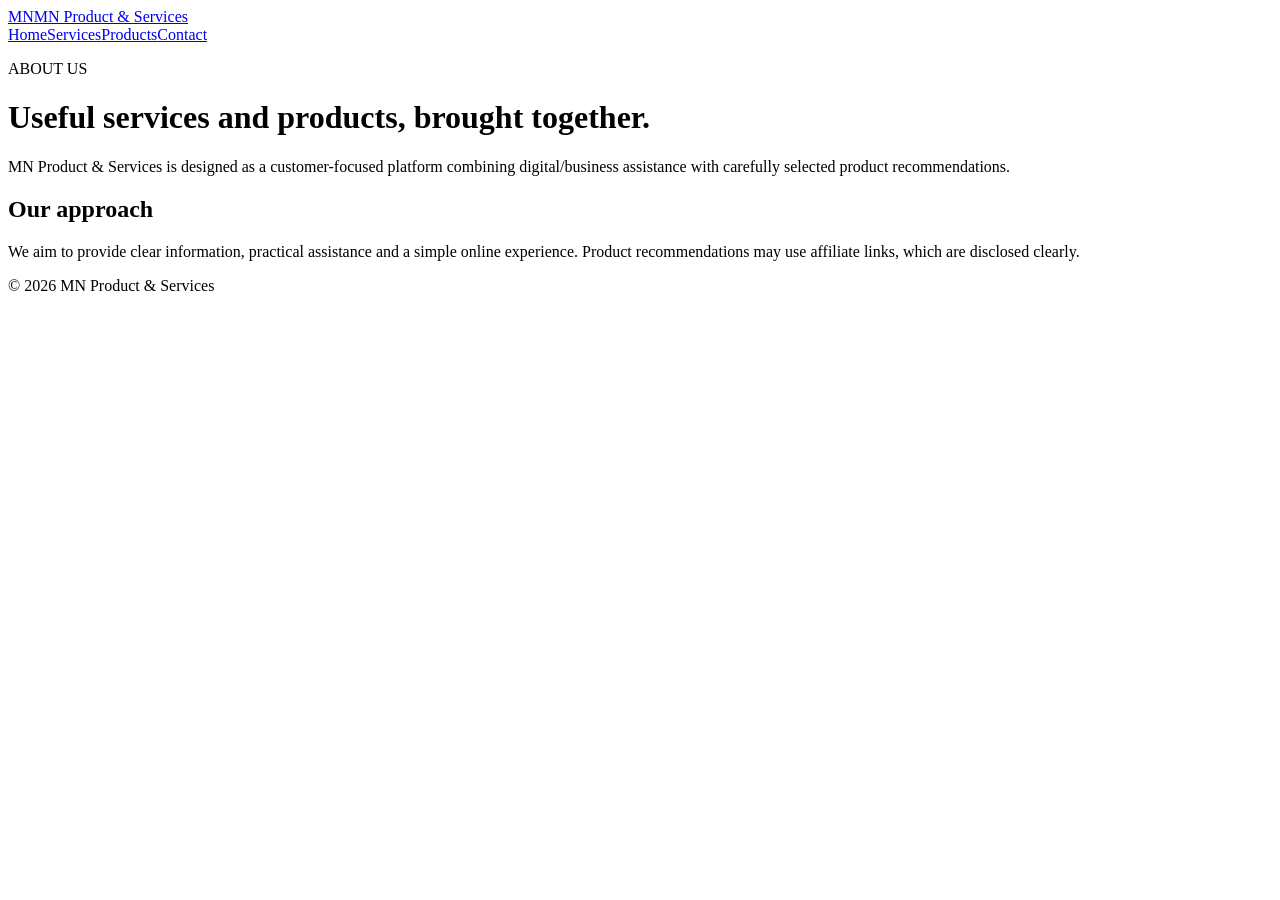
==== about.html @ 13c963df "Upload MN Products & Services website" ====
<!doctype html><html lang="en"><head><meta charset="utf-8"><meta name="viewport" content="width=device-width,initial-scale=1"><title>About | MN Product & Services</title><link rel="stylesheet" href="css/style.css"></head><body><header class="site-header"><a class="brand" href="index.html"><span class="brand-mark">MN</span><span>MN Product & Services</span></a><nav class="nav"><a href="index.html">Home</a><a href="services.html">Services</a><a href="products.html">Products</a><a href="contact.html">Contact</a></nav></header><main class="section"><p class="eyebrow">ABOUT US</p><h1>Useful services and products, brought together.</h1><p>MN Product & Services is designed as a customer-focused platform combining digital/business assistance with carefully selected product recommendations.</p><h2>Our approach</h2><p>We aim to provide clear information, practical assistance and a simple online experience. Product recommendations may use affiliate links, which are disclosed clearly.</p></main><footer>© 2026 MN Product & Services</footer></body></html>
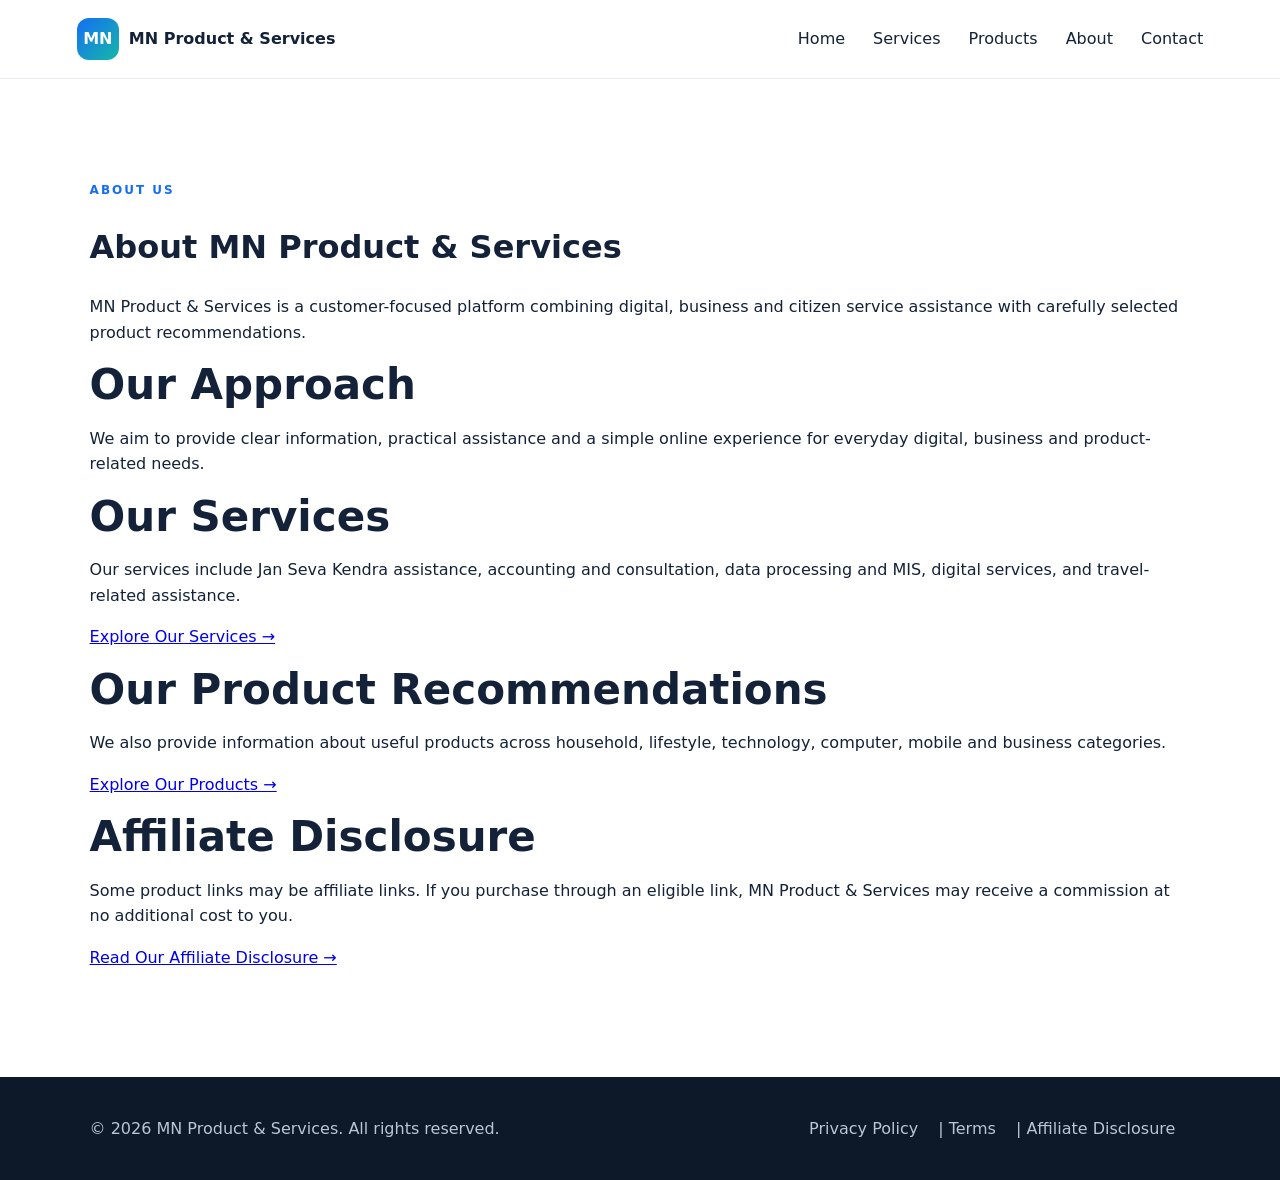
==== commit 6ba6e1da: "Revise About page content and SEO metadata Updated the About page with new content, including a desc" ====
--- a/about.html
+++ b/about.html
@@ -1 +1,180 @@
-<!doctype html><html lang="en"><head><meta charset="utf-8"><meta name="viewport" content="width=device-width,initial-scale=1"><title>About | MN Product & Services</title><link rel="stylesheet" href="css/style.css"></head><body><header class="site-header"><a class="brand" href="index.html"><span class="brand-mark">MN</span><span>MN Product & Services</span></a><nav class="nav"><a href="index.html">Home</a><a href="services.html">Services</a><a href="products.html">Products</a><a href="contact.html">Contact</a></nav></header><main class="section"><p class="eyebrow">ABOUT US</p><h1>Useful services and products, brought together.</h1><p>MN Product & Services is designed as a customer-focused platform combining digital/business assistance with carefully selected product recommendations.</p><h2>Our approach</h2><p>We aim to provide clear information, practical assistance and a simple online experience. Product recommendations may use affiliate links, which are disclosed clearly.</p></main><footer>© 2026 MN Product & Services</footer></body></html>+<!doctype html>
+<html lang="en">
+
+<head>
+
+  <meta charset="utf-8">
+
+  <meta
+    name="viewport"
+    content="width=device-width, initial-scale=1"
+  >
+
+  <title>
+    About MN Product & Services | Products & Digital Services
+  </title>
+
+  <meta
+    name="description"
+    content="Learn about MN Product & Services, a customer-focused platform providing digital, business and citizen service assistance along with useful product recommendations."
+  >
+
+  <meta
+    name="robots"
+    content="index, follow"
+  >
+
+  <link
+    rel="canonical"
+    href="https://mnproductsservices.com/about.html"
+  >
+
+  <link
+    rel="stylesheet"
+    href="style.css"
+  >
+
+</head>
+
+<body>
+
+<header class="site-header">
+
+  <a class="brand" href="index.html">
+    <span class="brand-mark">MN</span>
+    <span>MN Product & Services</span>
+  </a>
+
+  <nav class="nav">
+
+    <a href="index.html">
+      Home
+    </a>
+
+    <a href="services.html">
+      Services
+    </a>
+
+    <a href="products.html">
+      Products
+    </a>
+
+    <a href="about.html">
+      About
+    </a>
+
+    <a href="contact.html">
+      Contact
+    </a>
+
+  </nav>
+
+</header>
+
+
+<main class="section">
+
+  <p class="eyebrow">
+    ABOUT US
+  </p>
+
+  <h1>
+    About MN Product & Services
+  </h1>
+
+  <p>
+    MN Product & Services is a customer-focused platform combining
+    digital, business and citizen service assistance with carefully
+    selected product recommendations.
+  </p>
+
+
+  <h2>
+    Our Approach
+  </h2>
+
+  <p>
+    We aim to provide clear information, practical assistance and
+    a simple online experience for everyday digital, business and
+    product-related needs.
+  </p>
+
+
+  <h2>
+    Our Services
+  </h2>
+
+  <p>
+    Our services include Jan Seva Kendra assistance, accounting and
+    consultation, data processing and MIS, digital services, and
+    travel-related assistance.
+  </p>
+
+  <p>
+    <a href="services.html">
+      Explore Our Services →
+    </a>
+  </p>
+
+
+  <h2>
+    Our Product Recommendations
+  </h2>
+
+  <p>
+    We also provide information about useful products across
+    household, lifestyle, technology, computer, mobile and business
+    categories.
+  </p>
+
+  <p>
+    <a href="products.html">
+      Explore Our Products →
+    </a>
+  </p>
+
+
+  <h2>
+    Affiliate Disclosure
+  </h2>
+
+  <p>
+    Some product links may be affiliate links. If you purchase
+    through an eligible link, MN Product & Services may receive
+    a commission at no additional cost to you.
+  </p>
+
+  <p>
+    <a href="affiliate-disclosure.html">
+      Read Our Affiliate Disclosure →
+    </a>
+  </p>
+
+</main>
+
+
+<footer>
+
+  <p>
+    © 2026 MN Product & Services. All rights reserved.
+  </p>
+
+  <p>
+    <a href="privacy-policy.html">
+      Privacy Policy
+    </a>
+    |
+    <a href="terms.html">
+      Terms
+    </a>
+    |
+    <a href="affiliate-disclosure.html">
+      Affiliate Disclosure
+    </a>
+  </p>
+
+</footer>
+
+
+</body>
+</html>
--- a/style.css
+++ b/style.css
@@ -0,0 +1 @@
+*{box-sizing:border-box}html{scroll-behavior:smooth}body{margin:0;font-family:Inter,system-ui,-apple-system,Segoe UI,sans-serif;color:#132238;background:#fff;line-height:1.6}.site-header{position:sticky;top:0;z-index:20;display:flex;align-items:center;justify-content:space-between;padding:18px 6%;background:rgba(255,255,255,.94);backdrop-filter:blur(12px);border-bottom:1px solid #e8edf4}.brand{display:flex;align-items:center;gap:10px;text-decoration:none;color:#132238;font-weight:800}.brand-mark{display:grid;place-items:center;width:42px;height:42px;border-radius:12px;background:linear-gradient(135deg,#146ef5,#15b8a6);color:white}.nav{display:flex;gap:28px}.nav a,footer a{color:inherit;text-decoration:none}.nav a:hover{color:#146ef5}.menu-toggle{display:none;background:none;border:0;font-size:24px}.hero{min-height:650px;padding:90px 7%;display:grid;grid-template-columns:1.4fr .6fr;align-items:center;gap:50px;background:radial-gradient(circle at 80% 20%,#dff7f3,transparent 35%),linear-gradient(135deg,#f5f9ff,#fff)}.eyebrow{font-size:12px;font-weight:800;letter-spacing:2px;color:#146ef5}.hero h1{font-size:clamp(44px,6vw,76px);line-height:1.05;margin:14px 0 24px;max-width:850px}.hero h1 span{background:linear-gradient(90deg,#146ef5,#0eaa96,#7d4cff);-webkit-background-clip:text;color:transparent}.lead{font-size:20px;color:#5d6b7d;max-width:650px}.actions{display:flex;gap:12px;margin-top:30px;flex-wrap:wrap}.btn{display:inline-block;padding:13px 20px;border-radius:12px;text-decoration:none;font-weight:700}.primary{background:#146ef5;color:#fff;box-shadow:0 10px 25px #146ef533}.secondary{border:1px solid #cfd8e6;color:#132238;background:#fff}.small{padding:10px 14px;background:#132238;color:white}.hero-card{padding:35px;border-radius:28px;background:#fff;box-shadow:0 25px 70px #17365d18;border:1px solid #e6edf5}.hero-icon{width:100px;height:100px;border-radius:25px;display:grid;place-items:center;background:linear-gradient(135deg,#146ef5,#15b8a6);color:white;font-size:30px;font-weight:900}.section{padding:90px 7%}.alt{background:#f7faff}.section-head{text-align:center;max-width:720px;margin:0 auto 45px}.section h2{font-size:42px;line-height:1.15;margin:8px 0 12px}.section-head p:last-child{color:#687689}.grid{display:grid;gap:22px}.cards{grid-template-columns:repeat(4,1fr)}.card,.product{padding:28px;border:1px solid #e4ebf4;border-radius:20px;background:#fff;transition:.25s}.card:hover,.product:hover{transform:translateY(-5px);box-shadow:0 18px 40px #17365d12}.icon{font-size:28px;color:#146ef5}.card h3,.product h3{margin:14px 0 8px}.card p,.product p{color:#687689}.card a{font-weight:700;color:#146ef5;text-decoration:none}.products{grid-template-columns:repeat(3,1fr)}.product-placeholder{height:180px;border-radius:14px;background:linear-gradient(135deg,#eaf2ff,#dff7f3);display:grid;place-items:center;color:#146ef5;font-weight:900;letter-spacing:2px}.disclosure{font-size:12px;color:#718096;max-width:800px;margin:25px auto 0;text-align:center}.about{display:grid;grid-template-columns:1fr 1fr;gap:60px;align-items:center}.about p:last-child{font-size:19px;color:#5d6b7d}.trust-grid{display:grid;grid-template-columns:repeat(4,1fr);gap:15px;margin-top:45px}.trust-grid div{padding:20px;border-radius:16px;background:#f6f9fd}.trust-grid strong{display:block;color:#146ef5}.contact{background:#132238;color:#fff;display:grid;grid-template-columns:1fr 1fr;gap:50px}.contact .eyebrow{color:#5fe0cd}.contact p{color:#c9d5e3}.contact-box{background:#1d2e45;padding:30px;border-radius:22px}.contact-box a{color:#fff}.contact-box .primary{text-decoration:none;color:#fff}.contact-box p a{text-decoration:none}footer{padding:35px 7%;background:#0d1828;color:#b9c6d5;display:flex;justify-content:space-between;gap:20px;flex-wrap:wrap}footer strong{color:#fff}footer a{margin-right:15px}footer p{margin:4px 0}@media(max-width:850px){.nav{display:none;position:absolute;top:78px;left:0;right:0;padding:20px 6%;background:white;flex-direction:column;border-bottom:1px solid #e8edf4}.nav.open{display:flex}.menu-toggle{display:block}.hero{grid-template-columns:1fr;padding-top:65px}.cards{grid-template-columns:1fr 1fr}.products,.about,.contact{grid-template-columns:1fr}.trust-grid{grid-template-columns:1fr 1fr}}@media(max-width:520px){.hero h1{font-size:45px}.section{padding:65px 6%}.cards,.products,.trust-grid{grid-template-columns:1fr}.hero-card{padding:25px}.section h2{font-size:34px}}
